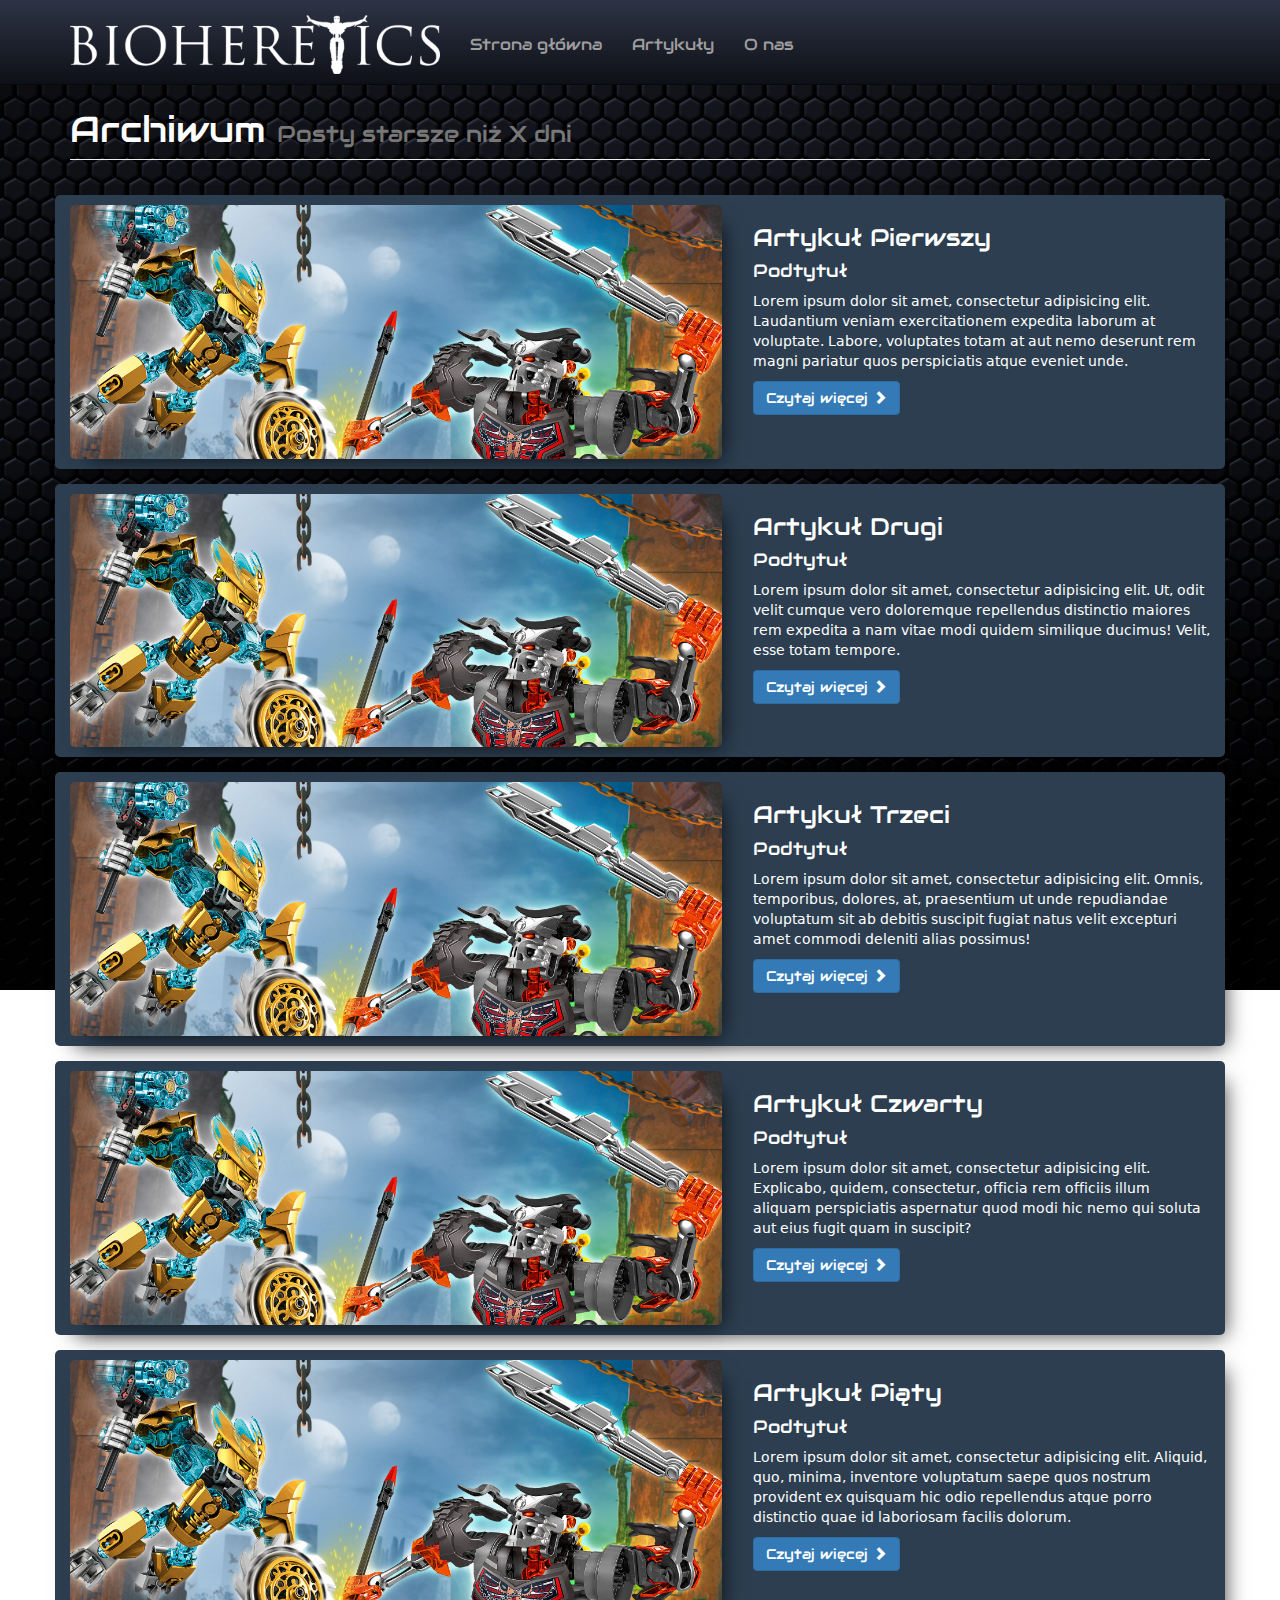
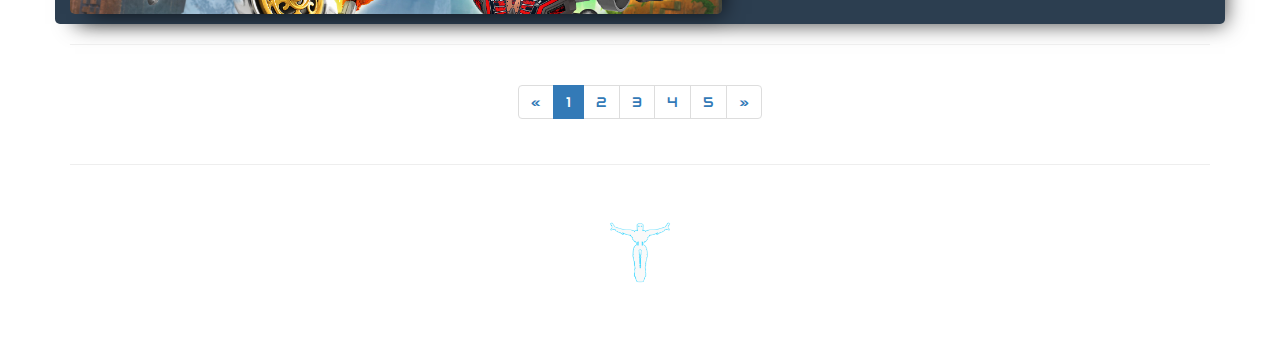
==== archive/index.html @ 72b4900e "Added files via upload" ====
<!DOCTYPE html>
<html lang="en">

<head>

    <meta charset="utf-8">
    <meta http-equiv="X-UA-Compatible" content="IE=edge">
    <meta name="viewport" content="width=device-width, initial-scale=1">
    <meta name="description" content="">
    <meta name="author" content="">

    <title>BIOHeretics - Archiwum</title>

    <!-- Bootstrap Core CSS -->
    <link href="css/bootstrap.min.css" rel="stylesheet">

    <!-- Custom CSS -->
    <link href="css/style.css" rel="stylesheet">

    <!-- HTML5 Shim and Respond.js IE8 support of HTML5 elements and media queries -->
    <!-- WARNING: Respond.js doesn't work if you view the page via file:// -->
    <!--[if lt IE 9]>
        <script src="https://oss.maxcdn.com/libs/html5shiv/3.7.0/html5shiv.js"></script>
        <script src="https://oss.maxcdn.com/libs/respond.js/1.4.2/respond.min.js"></script>
    <![endif]-->

</head>

<body>

    <!-- Navigation -->
        <nav class="navbar navbar-inverse navbar-fixed-top" role="navigation">
        <div class="container">
            <!-- Brand and toggle get grouped for better mobile display -->

            <div class="navbar-header " id="header">
				<a class="navbar-brand col-lg-4 col-sm-6 col-xs-9" href="#">
						<img id="logo" class="img-responsive" src="img/full_logo_small.png" alt="BIOHeretics">
				</a>
				<button type="button" class="navbar-toggle" data-toggle="collapse" data-target="#bs-example-navbar-collapse-1">
                    <span class="sr-only">Toggle navigation</span>
                    <span class="icon-bar"></span>
                    <span class="icon-bar"></span>
                    <span class="icon-bar"></span>
                </button>
            
            <!-- Collect the nav links, forms, and other content for toggling -->
            <div class="collapse navbar-collapse col-lg-8 col-sm-6 col-xs-12" id="bs-example-navbar-collapse-1">
                <ul class="nav navbar-nav">
                    <li>
                        <a href="#">Strona główna</a>
                    </li>
                    <li>
                        <a href="#">Artykuły</a>
                    </li>
                    <li>
                        <a href="#">O nas</a>
                    </li>
                </ul>
            </div>
			</div>
            <!-- /.navbar-collapse -->
        </div>
        <!-- /.container -->
    </nav>

    <!-- Page Content -->
    <div class="container">

        <!-- Page Heading -->
        <div class="row">
            <div class="col-lg-12">
                <h1 class="page-header">Archiwum
                    <small>Posty starsze niż X dni</small>
                </h1>
            </div>
        </div>
        <!-- /.row -->

        <!-- Project One -->
        <div class="row" id="article">
            <div class="col-md-7">
                <a href="#">
                    <img class="img-responsive" src="img/fight.jpg" alt="" id="preview">
                </a>
            </div>
            <div class="col-md-5">
                <h3>Artykuł Pierwszy</h3>
                <h4>Podtytuł</h4>
				<div id="description">
                <p>Lorem ipsum dolor sit amet, consectetur adipisicing elit. Laudantium veniam exercitationem expedita laborum at voluptate. Labore, voluptates totam at aut nemo deserunt rem magni pariatur quos perspiciatis atque eveniet unde.</p>
                </div>
				<a class="btn btn-primary" href="#">Czytaj więcej <span class="glyphicon glyphicon-chevron-right"></span></a>
            </div>
        </div>
        <!-- /.row -->

        <!-- Project Two -->
        <div class="row" id="article">
            <div class="col-md-7">
                <a href="#">
                    <img class="img-responsive" src="img/fight.jpg" alt="" id="preview">
                </a>
            </div>
            <div class="col-md-5">
                <h3>Artykuł Drugi</h3>
                <h4>Podtytuł</h4>
				<div id="description">
                <p>Lorem ipsum dolor sit amet, consectetur adipisicing elit. Ut, odit velit cumque vero doloremque repellendus distinctio maiores rem expedita a nam vitae modi quidem similique ducimus! Velit, esse totam tempore.</p>
                </div>
				<a class="btn btn-primary" href="#">Czytaj więcej <span class="glyphicon glyphicon-chevron-right"></span></a>
            </div>
        </div>
        <!-- /.row -->

        <!-- Project Three -->
        <div class="row" id="article">
            <div class="col-md-7">
                <a href="#">
                    <img class="img-responsive" src="img/fight.jpg" alt="" id="preview">
                </a>
            </div>
            <div class="col-md-5">
                <h3>Artykuł Trzeci</h3>
                <h4>Podtytuł</h4>
				<div id="description">
                <p>Lorem ipsum dolor sit amet, consectetur adipisicing elit. Omnis, temporibus, dolores, at, praesentium ut unde repudiandae voluptatum sit ab debitis suscipit fugiat natus velit excepturi amet commodi deleniti alias possimus!</p>
                </div>
				<a class="btn btn-primary" href="#">Czytaj więcej <span class="glyphicon glyphicon-chevron-right"></span></a>
            </div>
        </div>
        <!-- /.row -->

        <!-- Project Four -->
        <div class="row" id="article">

            <div class="col-md-7">
                <a href="#">
                    <img class="img-responsive" src="img/fight.jpg" alt="" id="preview">
                </a>
            </div>
            <div class="col-md-5">
                <h3>Artykuł Czwarty</h3>
                <h4>Podtytuł</h4>
				<div id="description">
                <p>Lorem ipsum dolor sit amet, consectetur adipisicing elit. Explicabo, quidem, consectetur, officia rem officiis illum aliquam perspiciatis aspernatur quod modi hic nemo qui soluta aut eius fugit quam in suscipit?</p>
                </div>
				<a class="btn btn-primary" href="#">Czytaj więcej <span class="glyphicon glyphicon-chevron-right"></span></a>
            </div>
        </div>
        <!-- /.row -->

        <!-- Project Five -->
        <div class="row" id="article">
            <div class="col-md-7">
                <a href="#">
                    <img class="img-responsive" src="img/fight.jpg" alt="" id="preview">
                </a>
            </div>
            <div class="col-md-5">
                <h3>Artykuł Piąty</h3>
                <h4>Podtytuł</h4>
				<div id="description">
                <p>Lorem ipsum dolor sit amet, consectetur adipisicing elit. Aliquid, quo, minima, inventore voluptatum saepe quos nostrum provident ex quisquam hic odio repellendus atque porro distinctio quae id laboriosam facilis dolorum.</p>
                </div>
				<a class="btn btn-primary" href="#">Czytaj więcej <span class="glyphicon glyphicon-chevron-right"></span></a>
            </div>
        </div>
        <!-- /.row -->

        <hr>

        <!-- Pagination -->
        <div class="row text-center">
            <div class="col-lg-12">
                <ul class="pagination">
                    <li>
                        <a href="#">&laquo;</a>
                    </li>
                    <li class="active">
                        <a href="#">1</a>
                    </li>
                    <li>
                        <a href="#">2</a>
                    </li>
                    <li>
                        <a href="#">3</a>
                    </li>
                    <li>
                        <a href="#">4</a>
                    </li>
                    <li>
                        <a href="#">5</a>
                    </li>
                    <li>
                        <a href="#">&raquo;</a>
                    </li>
                </ul>
            </div>
        </div>
        <!-- /.row -->

        <hr>

        <!-- Footer -->
        <footer>

            <div class="row">
				

                </div>
                <div class="col-lg-12" align="center">
					<img src="img/logo.png" style="width: 70px; heigth: 70px;" align="">
                    <p align="center" style="font-size: 10px;">LEGO, the LEGO logo and BIONICLE logo are trademarks and/or copyrights of the LEGO Group of companies which does not sponsor, 
					authorize or endorse this site. All other content is owned by their respective authors.</br>Copyright &copy; BIOHeretics 2015</p>
					
                </div>
            </div>
            <!-- /.row -->
        </footer>

    </div>
    <!-- /.container -->

    <!-- jQuery -->
    <script src="js/jquery.js"></script>

    <!-- Bootstrap Core JavaScript -->
    <script src="js/bootstrap.min.js"></script>

</body>

</html>
---- archive/css/style.css ----
@font-face {
	font-family: "audiowide";
	src: url("../fonts/audiowide.ttf") format("truetype");
}

@font-face {	
	font-family: "bitstream";
	src: url("../fonts/bitstream.ttf") format("truetype");
}

body {
	padding-top: 70px;
	
	font-family: audiowide;	
	background-image: url("../img/bg.png");
    background-repeat: no-repeat;
    background-attachment: fixed;
    background-position: center; 
	color: white;
}

.navbar-brand {
width: 400px;
height: 80px;	
float: left;
}

.navbar{
 min-height: 80px;
}

.navbar-toggle{
margin-top: 25px;
margin-right: 25px;
}

.navbar-fixed-top {
background: rgba(46,52,69,1);
background: -moz-linear-gradient(top, rgba(46,52,69,1) 0%, rgba(14,16,23,1) 100%);
background: -webkit-gradient(left top, left bottom, color-stop(0%, rgba(46,52,69,1)), color-stop(100%, rgba(14,16,23,1)));
background: -webkit-linear-gradient(top, rgba(46,52,69,1) 0%, rgba(14,16,23,1) 100%);
background: -o-linear-gradient(top, rgba(46,52,69,1) 0%, rgba(14,16,23,1) 100%);
background: -ms-linear-gradient(top, rgba(46,52,69,1) 0%, rgba(14,16,23,1) 100%);
background: linear-gradient(to bottom, rgba(46,52,69,1) 0%, rgba(14,16,23,1) 100%);
filter: progid:DXImageTransform.Microsoft.gradient( startColorstr='#2e3445', endColorstr='#0e1017', GradientType=0 );

min-height: 85px;
font-size: 16px;
}

.navbar-nav {
  margin-top: 20px;
  height: auto;
	float: right;
}

.page-header {
	color: white;
}

footer {
	color: white;
	margin: 50px 0;
}

div[id="article"]{
	background: #2c3e50;
	
	margin-top: 15px;
	margin-bottom: 15px;

	padding-top: 10px;
	padding-bottom: 10px;
	
	border-radius: 5px 5px 5px 5px;
	-moz-border-radius: 5px 5px 5px 5px;
	-webkit-border-radius: 5px 5px 5px 5px;

	-webkit-box-shadow: 10px 10px 20px -10px rgba(0,0,0,0.75);
	-moz-box-shadow: 10px 10px 20px -10px rgba(0,0,0,0.75);
	box-shadow: 10px 10px 20px -10px rgba(0,0,0,0.75);
}

img[id="preview"]{
	border-radius: 5px 5px 5px 5px;
	-moz-border-radius: 5px 5px 5px 5px;
	-webkit-border-radius: 5px 5px 5px 5px;

	-webkit-box-shadow: 10px 10px 20px -10px rgba(0,0,0,0.75);
	-moz-box-shadow: 10px 10px 20px -10px rgba(0,0,0,0.75);
	box-shadow: 10px 10px 20px -10px rgba(0,0,0,0.75);
}

div[id="description"]{
	font-family: bitstream;
}
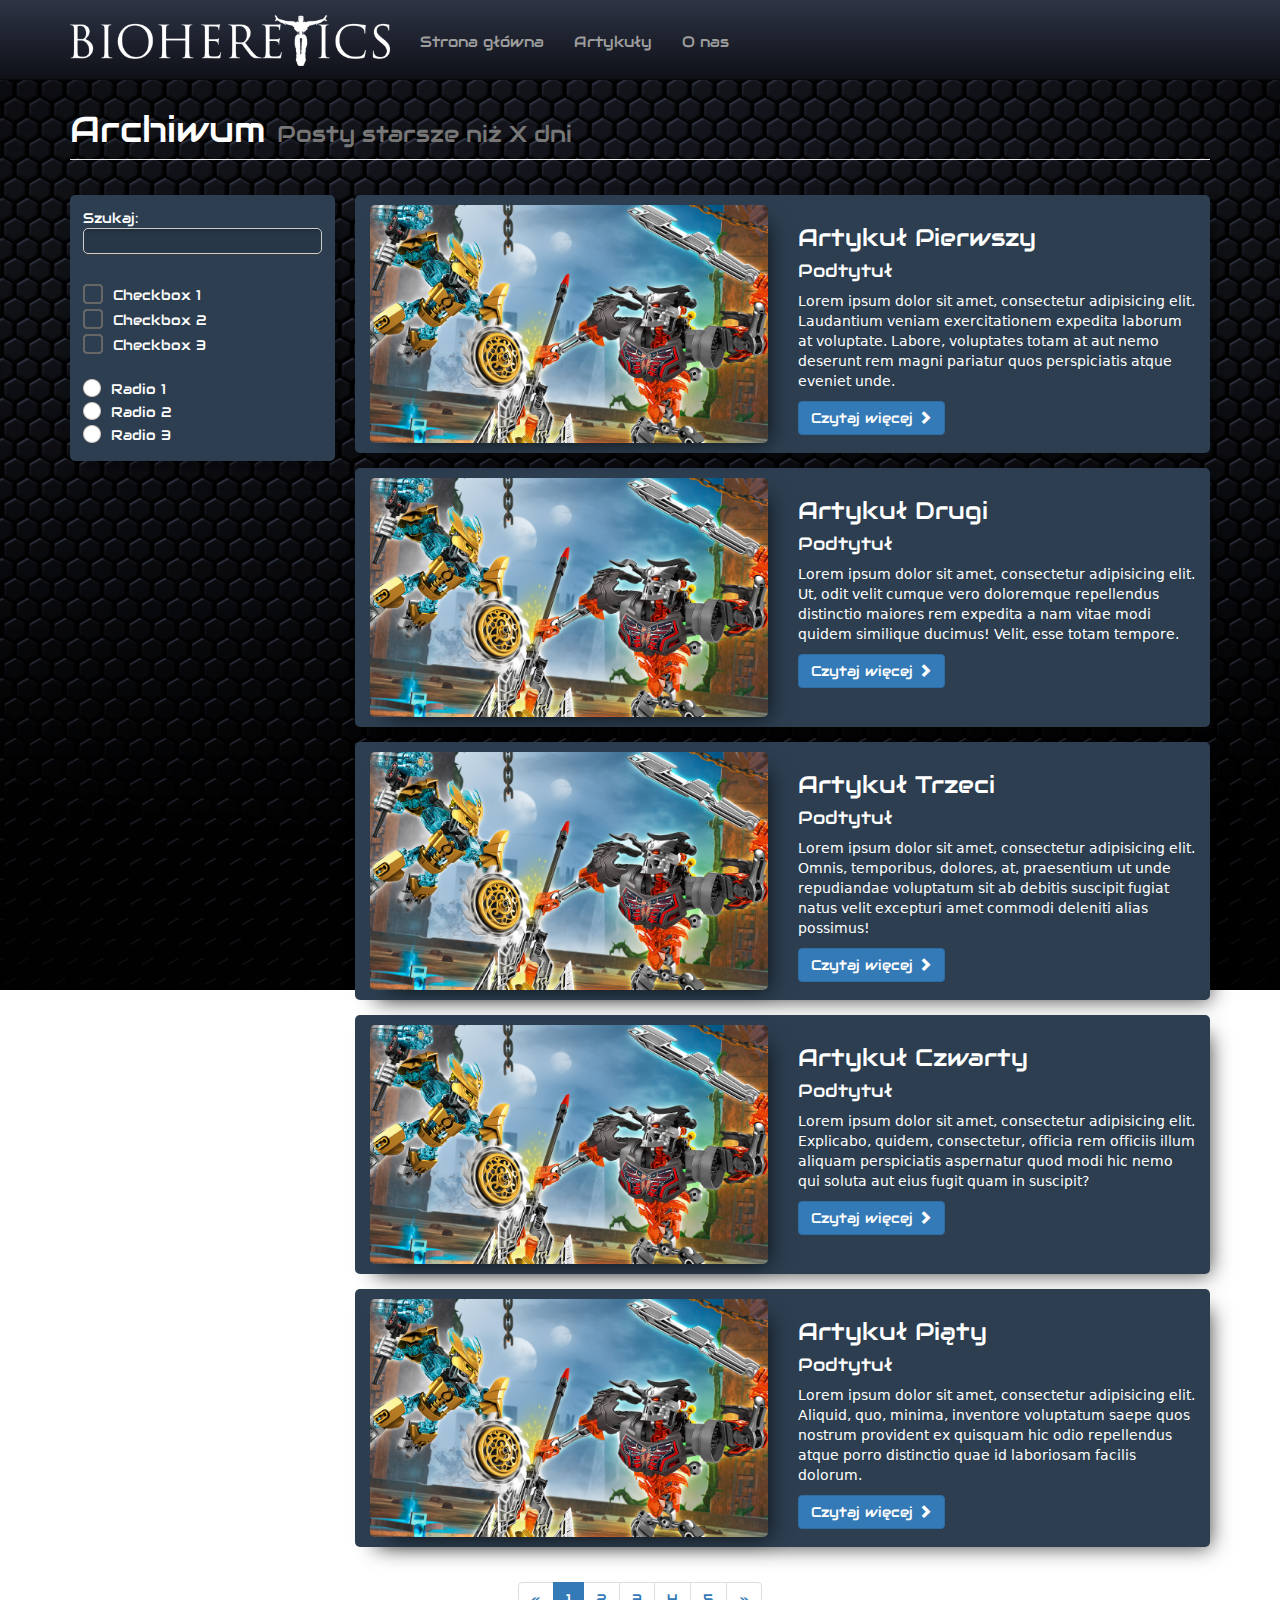
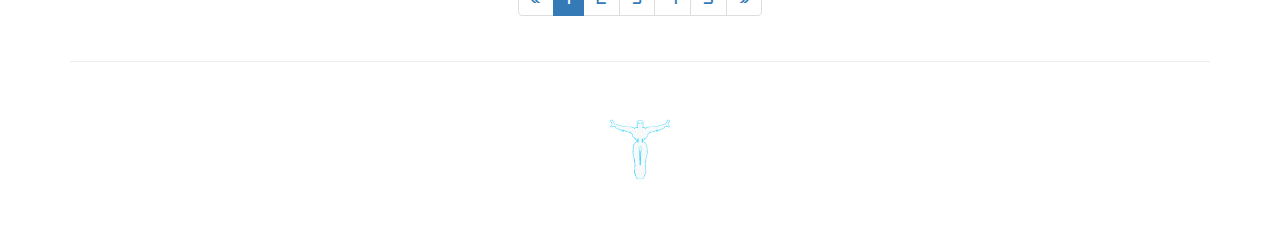
==== commit d1a66bec: "Elementy formularzy" ====
--- a/archive/index.html
+++ b/archive/index.html
@@ -66,25 +66,65 @@
 
     <!-- Page Content -->
     <div class="container">
-
-        <!-- Page Heading -->
-        <div class="row">
+	
+	        <div class="row">
             <div class="col-lg-12">
                 <h1 class="page-header">Archiwum
                     <small>Posty starsze niż X dni</small>
                 </h1>
             </div>
         </div>
+		
+		<div class="col-lg-3" style="padding: 0 20px 0 0;">
+		
+			<div id="search">
+				Szukaj:<br>
+				<input class="textbox" type="text" style="margin-bottom: 10px;">
+				<br>
+				<br>
+
+				<input type="checkbox" class="css-checkbox"  id="checkbox1" value="1" name="Checkbox 1" />
+				<label for="checkbox1" class="css-label"></label> Checkbox 1
+				<br>
+				<input type="checkbox" class="css-checkbox"  id="checkbox2" value="1" name="Checkbox 2" />
+				<label for="checkbox2" class="css-label"></label> Checkbox 2
+				<br>
+				<input type="checkbox" class="css-checkbox"  id="checkbox3" value="1" name="Checkbox 3" />
+				<label for="checkbox3" class="css-label"></label> Checkbox 3
+				
+				<br>
+				<br>
+
+			<form>
+				<input type="radio" class="css-checkbox"  id="radio1" value="1" name="Radio 1" />
+				<label for="radio1" class="css-radiolabel"></label> Radio 1
+				<br>
+				<input type="radio" class="css-checkbox"  id="radio2" value="2" name="Radio 1" />
+				<label for="radio2" class="css-radiolabel"></label> Radio 2
+				<br>
+				<input type="radio" class="css-checkbox"  id="radio3" value="3" name="Radio 1" />
+				<label for="radio3" class="css-radiolabel"></label> Radio 3
+			</form>
+				
+				
+			</div>
+		
+		</div>
+	
+		<div class="col-lg-9">
+
+        <!-- Page Heading -->
+
         <!-- /.row -->
 
         <!-- Project One -->
         <div class="row" id="article">
-            <div class="col-md-7">
-                <a href="#">
-                    <img class="img-responsive" src="img/fight.jpg" alt="" id="preview">
-                </a>
-            </div>
-            <div class="col-md-5">
+            <div class="col-md-6">
+                <a href="#">
+                    <img class="img-responsive" src="img/fight.jpg" alt="" id="preview">
+                </a>
+            </div>
+            <div class="col-md-6">
                 <h3>Artykuł Pierwszy</h3>
                 <h4>Podtytuł</h4>
 				<div id="description">
@@ -97,12 +137,12 @@
 
         <!-- Project Two -->
         <div class="row" id="article">
-            <div class="col-md-7">
-                <a href="#">
-                    <img class="img-responsive" src="img/fight.jpg" alt="" id="preview">
-                </a>
-            </div>
-            <div class="col-md-5">
+            <div class="col-md-6">
+                <a href="#">
+                    <img class="img-responsive" src="img/fight.jpg" alt="" id="preview">
+                </a>
+            </div>
+            <div class="col-md-6">
                 <h3>Artykuł Drugi</h3>
                 <h4>Podtytuł</h4>
 				<div id="description">
@@ -115,12 +155,12 @@
 
         <!-- Project Three -->
         <div class="row" id="article">
-            <div class="col-md-7">
-                <a href="#">
-                    <img class="img-responsive" src="img/fight.jpg" alt="" id="preview">
-                </a>
-            </div>
-            <div class="col-md-5">
+            <div class="col-md-6">
+                <a href="#">
+                    <img class="img-responsive" src="img/fight.jpg" alt="" id="preview">
+                </a>
+            </div>
+            <div class="col-md-6">
                 <h3>Artykuł Trzeci</h3>
                 <h4>Podtytuł</h4>
 				<div id="description">
@@ -134,12 +174,12 @@
         <!-- Project Four -->
         <div class="row" id="article">
 
-            <div class="col-md-7">
-                <a href="#">
-                    <img class="img-responsive" src="img/fight.jpg" alt="" id="preview">
-                </a>
-            </div>
-            <div class="col-md-5">
+            <div class="col-md-6">
+                <a href="#">
+                    <img class="img-responsive" src="img/fight.jpg" alt="" id="preview">
+                </a>
+            </div>
+            <div class="col-md-6">
                 <h3>Artykuł Czwarty</h3>
                 <h4>Podtytuł</h4>
 				<div id="description">
@@ -152,12 +192,12 @@
 
         <!-- Project Five -->
         <div class="row" id="article">
-            <div class="col-md-7">
-                <a href="#">
-                    <img class="img-responsive" src="img/fight.jpg" alt="" id="preview">
-                </a>
-            </div>
-            <div class="col-md-5">
+            <div class="col-md-6">
+                <a href="#">
+                    <img class="img-responsive" src="img/fight.jpg" alt="" id="preview">
+                </a>
+            </div>
+            <div class="col-md-6">
                 <h3>Artykuł Piąty</h3>
                 <h4>Podtytuł</h4>
 				<div id="description">
@@ -166,6 +206,8 @@
 				<a class="btn btn-primary" href="#">Czytaj więcej <span class="glyphicon glyphicon-chevron-right"></span></a>
             </div>
         </div>
+		
+	</div>
         <!-- /.row -->
 
         <hr>
@@ -211,7 +253,7 @@
                 </div>
                 <div class="col-lg-12" align="center">
 					<img src="img/logo.png" style="width: 70px; heigth: 70px;" align="">
-                    <p align="center" style="font-size: 10px;">LEGO, the LEGO logo and BIONICLE logo are trademarks and/or copyrights of the LEGO Group of companies which does not sponsor, 
+                    <p align="center" style="font-size: 10px; margin-top: 5px">LEGO, the LEGO logo and BIONICLE logo are trademarks and/or copyrights of the LEGO Group of companies which does not sponsor, 
 					authorize or endorse this site. All other content is owned by their respective authors.</br>Copyright &copy; BIOHeretics 2015</p>
 					
                 </div>
--- a/archive/css/style.css
+++ b/archive/css/style.css
@@ -20,13 +20,13 @@
 }
 
 .navbar-brand {
-width: 400px;
-height: 80px;	
+width: 350px;
+height: 70px;	
 float: left;
 }
 
 .navbar{
- min-height: 80px;
+ min-height: 70px;
 }
 
 .navbar-toggle{
@@ -44,12 +44,12 @@
 background: linear-gradient(to bottom, rgba(46,52,69,1) 0%, rgba(14,16,23,1) 100%);
 filter: progid:DXImageTransform.Microsoft.gradient( startColorstr='#2e3445', endColorstr='#0e1017', GradientType=0 );
 
-min-height: 85px;
-font-size: 16px;
+min-height: 80px;
+font-size: 15px;
 }
 
 .navbar-nav {
-  margin-top: 20px;
+  margin-top: 17px;
   height: auto;
 	float: right;
 }
@@ -79,6 +79,27 @@
 	-webkit-box-shadow: 10px 10px 20px -10px rgba(0,0,0,0.75);
 	-moz-box-shadow: 10px 10px 20px -10px rgba(0,0,0,0.75);
 	box-shadow: 10px 10px 20px -10px rgba(0,0,0,0.75);
+	
+}
+
+div[id="search"]{
+	background: #2c3e50;
+	
+	margin-top: 15px;
+	margin-bottom: 15px;
+
+	padding-top: 10px;
+	padding-bottom: 10px;
+	
+	border-radius: 5px 5px 5px 5px;
+	-moz-border-radius: 5px 5px 5px 5px;
+	-webkit-border-radius: 5px 5px 5px 5px;
+
+	-webkit-box-shadow: 10px 10px 20px -10px rgba(0,0,0,0.75);
+	-moz-box-shadow: 10px 10px 20px -10px rgba(0,0,0,0.75);
+	box-shadow: 10px 10px 20px -10px rgba(0,0,0,0.75);
+	
+	padding: 13px;
 }
 
 img[id="preview"]{
@@ -95,3 +116,108 @@
 	font-family: bitstream;
 }
 
+/** Elementy inputu **/
+
+input[type=checkbox] {
+	visibility: hidden;
+}
+
+	/**Textbox**/
+
+.textbox {
+    width: 100%;
+    border: solid 1px #ccc;
+    height: 26px;
+    background: #1F2B38;
+    background: -moz-linear-gradient(top, #1F2B38 0%, #283747 20%);
+    background: -webkit-gradient(linear, left top, left bottom, color-stop(0%, #1F2B38), color-stop(20%, #283747));
+    border-radius: 5px;
+    -moz-border-radius: 5px;
+    -webkit-border-radius: 5px;
+    -moz-box-shadow: 0 1px 0 #3D3D3D;
+    -webkit-box-shadow: 0 1px 0 #3D3D3D;
+    font-family: bitstream;
+    font-size: 12px;
+    color: #707070;
+    text-shadow: 0 -1px 0 #334F71;
+	padding-left: 5px;
+}
+
+.textbox:focus {
+    background: #728EAA;
+    background: -moz-linear-gradient(top, #668099 0%, #728EAA 20%);
+    background: -webkit-gradient(linear, left top, left bottom, color-stop(0%, #668099), color-stop(20%, #728EAA));
+    outline: 0;
+}
+
+	/**Checkbox**/
+	
+input[type=checkbox].css-checkbox {
+	position:absolute;
+	z-index:-1000;
+	left:-1000px;
+	overflow: hidden;
+	clip: rect(0 0 0 0);
+	height:1px;
+	width:1px;
+	margin:-1px;
+	padding:0;
+	border:0;
+}
+
+input[type=checkbox].css-checkbox + label.css-label {
+	padding-left:25px;
+	height:20px; 
+	display:inline-block;
+	line-height:20px;
+	background-repeat:no-repeat;
+	background-position: 0 0;
+	font-size:20px;
+	vertical-align:middle;
+	cursor:pointer;
+}
+
+input[type=checkbox].css-checkbox:checked + label.css-label {
+	background-position: 0 -20px;
+}
+
+label.css-label {
+	background-image:url("../img/form/checkbox.png");
+	-webkit-touch-callout: none;
+	-webkit-user-select: none;
+	-khtml-user-select: none;
+	-moz-user-select: none;
+	-ms-user-select: none;
+	user-select: none;
+}
+
+	/** Radio **/
+input[type=radio].css-checkbox {
+	position:absolute; z-index:-1000; left:-1000px; overflow: hidden; clip: rect(0 0 0 0); height:1px; width:1px; margin:-1px; padding:0; border:0;
+}
+
+input[type=radio].css-checkbox + label.css-radiolabel {
+	padding-left:23px;
+	height:18px; 
+	display:inline-block;
+	line-height:18px;
+	background-repeat:no-repeat;
+	background-position: 0 0;
+	font-size:18px;
+	vertical-align:middle;
+	cursor:pointer;
+}
+
+input[type=radio].css-checkbox:checked + label.css-radiolabel {
+	background-position: 0 -18px;
+}
+
+label.css-radiolabel {
+	background-image:url("../img/form/radio.png");
+	-webkit-touch-callout: none;
+	-webkit-user-select: none;
+	-khtml-user-select: none;
+	-moz-user-select: none;
+	-ms-user-select: none;
+	user-select: none;
+}